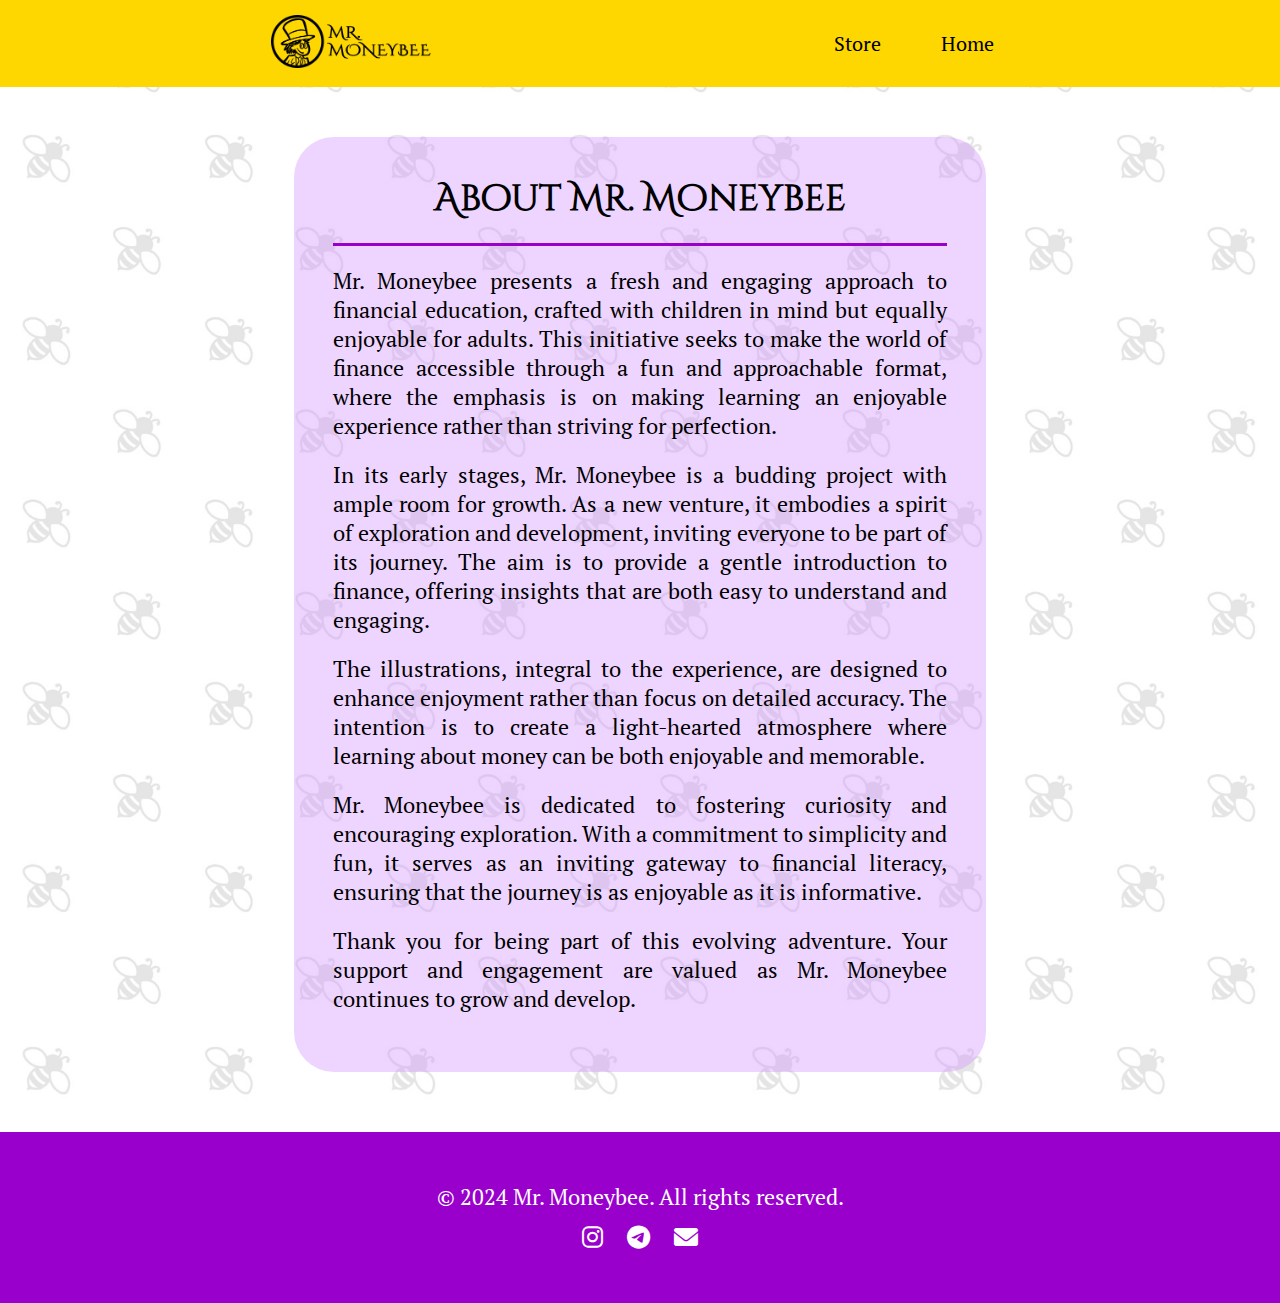
==== pages/about.html @ 0ce4b111 "Initial commit" ====
<!DOCTYPE html>
<html lang="en">
<head>
    <meta charset="UTF-8">
    <meta name="viewport" content="width=device-width, initial-scale=1.0">
    <meta name="description" content="Get to know what Mr. Moneybee is all about!">
    <meta name="keywords" content="financial education, kids money learning, illustrated books, educational games, interactive tools">
    <meta name="author" content="Mr. Moneybee">

    <link rel="icon" href="../images/logo.ico" type="image/x-icon">
    <title>About Mr. Moneybee</title>

    <link rel="stylesheet" href="../css/general-styles.css">
    <link rel="stylesheet" href="../css/general-styles-responsive.css">
    <link rel="stylesheet" href="../css/about-styles.css">
    <link rel="stylesheet" href="../css/about-styles-responsive.css">

    <link href="https://cdnjs.cloudflare.com/ajax/libs/font-awesome/6.0.0-beta3/css/all.min.css" rel="stylesheet">

    <!-- Open Graph Meta Tags for Social Media -->
    <meta property="og:title" content="About">
    <meta property="og:description" content="Get to know what Mr. Moneybee is all about!">
    <meta property="og:image" content="../images/logo2.png">
    <meta property="og:url" content="https://mrmoneybee.github.io/">

    <!-- Twitter Card Meta Tags -->
    <meta name="twitter:card" content="summary_large_image">
    <meta name="twitter:title" content="About">
    <meta name="twitter:description" content="Get to know what Mr. Moneybee is all about!">
    <meta name="twitter:image" content="../images/logo2.png">

    <script src="../js/toggle.js"></script>
</head>

<body>
    <!-- Navigation Bar -->
    <header>
        <nav id="topnav">
            <a href="about.html"><img src="../images/logo.png" alt="Logo" /></a>
            <button onclick="toggleMenu()">☰</button>
            <ul id="nav-links" class="">
                <li><a href="home.html">Home</a></li>
                <li><a href="store.html">Store</a></li>
            </ul>
        </nav>
    </header>

    <!-- Content -->
    <main>
        <section>
            <h2>About Mr. Moneybee</h2>
            <hr>
            <p>
                Mr. Moneybee presents a fresh and engaging approach to financial 
                education, crafted with children in mind but equally enjoyable for 
                adults. This initiative seeks to make the world of finance accessible 
                through a fun and approachable format, where the emphasis is on making 
                learning an enjoyable experience rather than striving for perfection.
            </p>
            <p> 
                In its early stages, Mr. Moneybee is a budding project with ample room 
                for growth. As a new venture, it embodies a spirit of exploration and 
                development, inviting everyone to be part of its journey. The aim is to 
                provide a gentle introduction to finance, offering insights that are both 
                easy to understand and engaging.
            </p>
            <p>
                The illustrations, integral to the experience, are designed to enhance 
                enjoyment rather than focus on detailed accuracy. The intention is to 
                create a light-hearted atmosphere where learning about money can be both 
                enjoyable and memorable.
            </p>
            <p>
                Mr. Moneybee is dedicated to fostering curiosity and encouraging exploration. 
                With a commitment to simplicity and fun, it serves as an inviting gateway to 
                financial literacy, ensuring that the journey is as enjoyable as it is 
                informative.
            </p>
            <p>
                Thank you for being part of this evolving adventure. Your support and 
                engagement are valued as Mr. Moneybee continues to grow and develop.
            </p>
        </section>
    </main>

    <!-- Footer -->
    <footer>
        <p>&copy; 2024 Mr. Moneybee. All rights reserved.</p>
        <div>
            <a href="https://www.instagram.com/mrmoneybee1/" target="_blank"><i class="fab fa-instagram"></i></a>
            <a href="https://t.me/mrmoneybee" target="_blank"><i class="fab fa-telegram"></i></a>
            <a href="busi62872496+mrmoneybee@gmail.com" target="_blank"><i class="fas fa-envelope"></i></a>
        </div>
    </footer>
</body>
</html>
---- css/general-styles.css ----
/* ------------------------ */
/* -------- Fonts --------- */
/* ------------------------ */

@font-face {
    font-family: 'CinzelDecorative-Regular';
    src: url('../fonts/CinzelDecorative-Regular.ttf') format('truetype');
}

@font-face {
    font-family: 'PTSerif-Regular';
    src: url('../fonts/PTSerif-Regular.ttf') format('truetype');
}

h1, h2, h3, h4, h5, h6 {
    font-family: 'CinzelDecorative-Regular';
}

/* ------------------------------------------------------ */
/* ------------------- General Styles ------------------- */
/* ------------------------------------------------------ */

* {
    margin: 0;
    padding: 0;
    box-sizing: border-box;
}

body {
    background-image: url("../images/bee-wallpaper.jpg");
    background-size: cover;
    background-position: center;
    background-repeat: no-repeat;
    font-family: 'PTSerif-Regular';
}

p {
    font-size: 22px;
}

hr {
    border: none;
    height: 3px;
    background-color: #9900cc; /* Match the color theme */
    margin-bottom: 20px;
}

/* ------------------------------------------------------- */
/* ----------------- User Bar ----------------- */
/* ------------------------------------------------------- */

#user-bar {
    background-color: #333;
    color: white;
    text-align: right;
    padding: 10px 20px;
    font-size: 14px;
}

#user-bar a {
    color: white;
    margin-left: 15px;
    text-decoration: none;
    font-weight: bold;
}

#user-bar a:hover {
    color: #ff9800;
}

/* ------------------------------------------------------ */
/* ----------------- Top Navigation Bar ----------------- */
/* ------------------------------------------------------ */

#topnav {
    background-color: gold;
    list-style-type: none;
    overflow: hidden;
    padding: 0 20%;
}

#topnav img {
    float: left;
    height: 53px;
    margin: 15px;
    transition: height 0.1s ease;
}

#topnav ul li {
    list-style-type: none;
    float: right;
    margin: 0 10px;
    padding: 30px 0;
}

#topnav ul li a {
    text-decoration: none;
    color: black;
    padding: 20px;
    font-size: 20px;
    transition: font-size 0.1s ease;
}

#topnav img:hover {
    height: 51px;
}

#topnav ul li a:hover {
    font-size: 19px;
}

#topnav button {
    display: none;
}

/* ------------------------------------------- */
/* ----------------- Section ----------------- */
/* ------------------------------------------- */

section {
    background-color: rgba(212, 151, 255, 0.4);
    padding: 3%;
    margin: 50px 23%;
    border-radius: 40px;
    margin-bottom: 60px;
}

/* ------------------------------------------ */
/* ----------------- Footer ----------------- */
/* ------------------------------------------ */

footer {
    background-color: #9900cc;
    color: white;
    text-align: center;
    padding: 50px;
    position: relative;
}

footer div {
    margin-top: 10px;
}

footer a {
    color: white;
    margin: 0 10px;
    font-size: 1.5rem;
}

footer a:hover {
    color: gold;
}
---- css/general-styles-responsive.css ----
/* ------------------------------------------------------ */
/* ----------------- Top Navigation Bar ----------------- */
/* ------------------------------------------------------ */

@media (max-width: 1024px) {
    section {
        padding: 2%;
        margin: 30px 10%;
        margin-bottom: 50px;
    }

    #topnav {
        padding: 10px 5%;
    }

    #topnav img {
        height: 53px;
        transition: height 0.1s ease;
    }

    #topnav img:hover {
        height: 50px;
    }

    /* Toggle Button */
    #topnav button {
        display: block;
        float: right;
        font-size: 32.5px;
        padding: 20px;
        background-color: gold;
        border: none;
        cursor: pointer;
        transition: font-size 0.1s ease;
    }

    #topnav button:hover {
        font-size: 30px;
    }

    #topnav ul li:hover {
        background-color: rgb(255, 229, 84);
        width: 100%;
        text-align: center;
    }

    #topnav ul {
        flex-direction: column;
        align-items: center;
        background-color: gold;
        top: 60px;
        width: 100%;
        display: none;
    }

    #topnav ul.show {
        display: flex;
    }

    #topnav ul.hide {
        display: none;
    }
}
---- css/about-styles.css ----
/* Title Styling */
section h2 {
    text-align: center;
    font-size: 36px;
    margin-bottom: 20px;
}

/* Paragraph Styling */
section p {
    text-align: justify;
    margin-bottom: 20px;
}
---- css/about-styles-responsive.css ----
@media (max-width: 1024px) {
    section {
        padding: 30px;
    }
}

@media (max-width: 500px) {
    section h2 {
        font-size: 23px;
    }

    section p {
        font-size: 18px;
    }

    section {
        padding: 25px;
    }
}
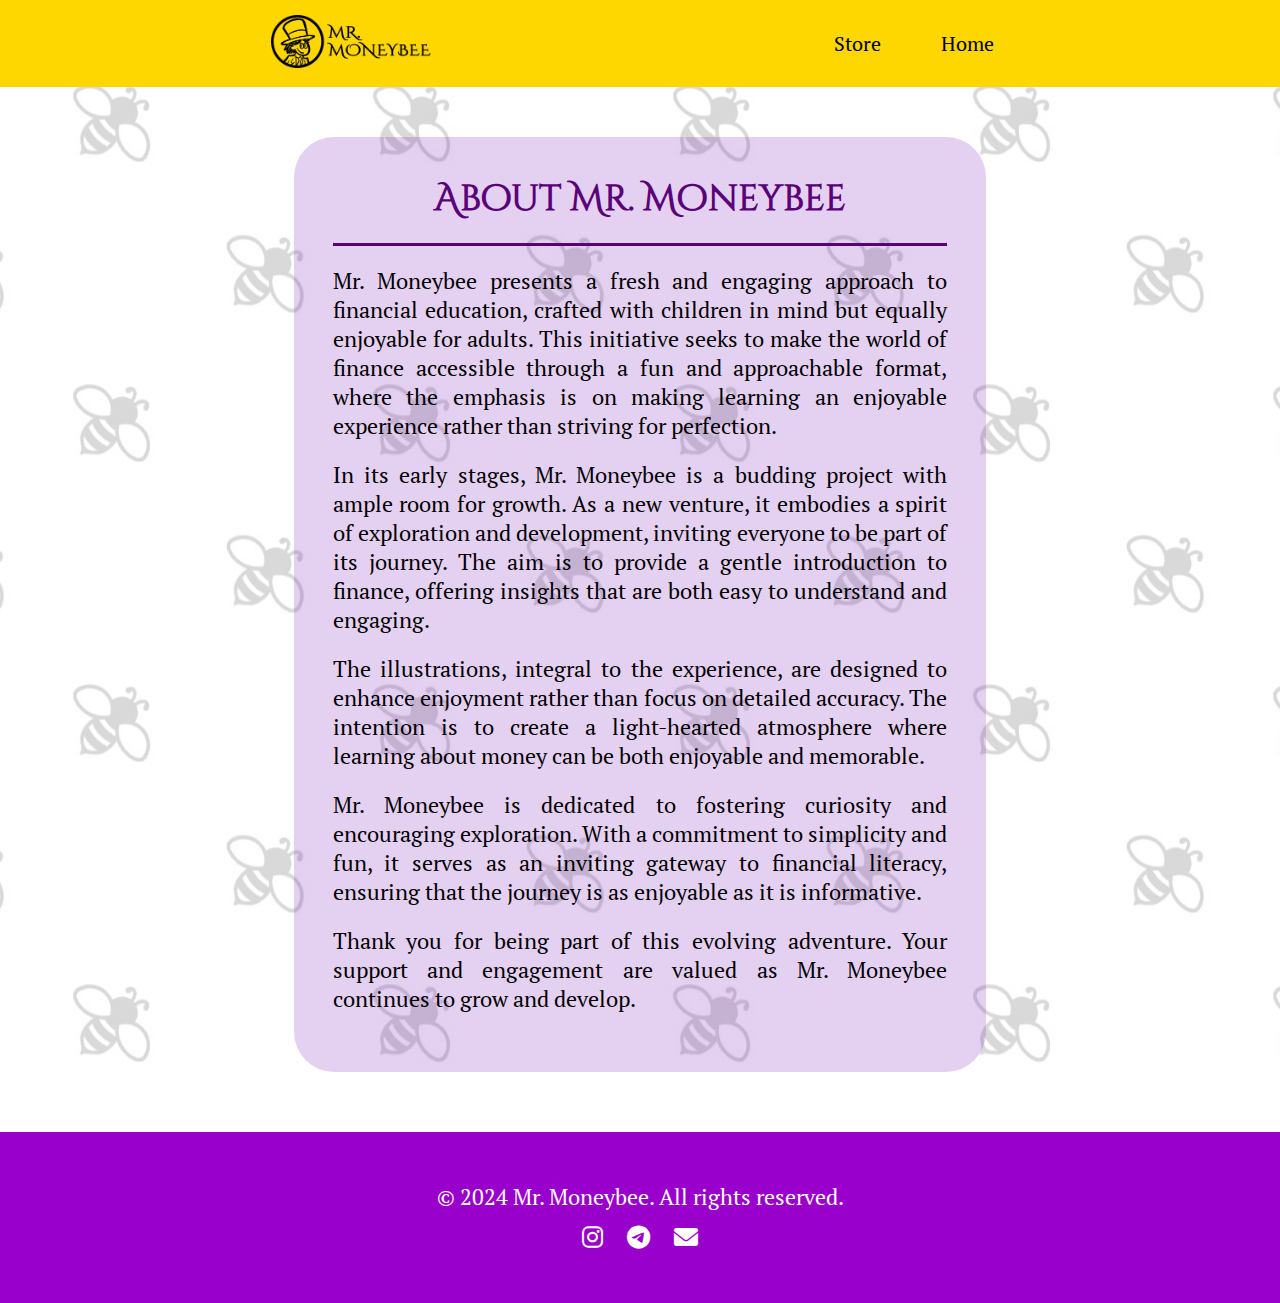
==== commit 3dfee7a9: "Modifications" ====
--- a/pages/about.html
+++ b/pages/about.html
@@ -7,7 +7,7 @@
     <meta name="keywords" content="financial education, kids money learning, illustrated books, educational games, interactive tools">
     <meta name="author" content="Mr. Moneybee">
 
-    <link rel="icon" href="../images/logo.ico" type="image/x-icon">
+    <link rel="icon" href="../images/logo2.png" type="image/x-icon">
     <title>About Mr. Moneybee</title>
 
     <link rel="stylesheet" href="../css/general-styles.css">
--- a/css/general-styles.css
+++ b/css/general-styles.css
@@ -14,6 +14,7 @@
 
 h1, h2, h3, h4, h5, h6 {
     font-family: 'CinzelDecorative-Regular';
+    color: #5b0079;
 }
 
 /* ------------------------------------------------------ */
@@ -28,9 +29,9 @@
 
 body {
     background-image: url("../images/bee-wallpaper.jpg");
-    background-size: cover;
+    background-size:auto;
     background-position: center;
-    background-repeat: no-repeat;
+    background-repeat: repeat;
     font-family: 'PTSerif-Regular';
 }
 
@@ -41,7 +42,7 @@
 hr {
     border: none;
     height: 3px;
-    background-color: #9900cc; /* Match the color theme */
+    background-color: #590077; /* Match the color theme */
     margin-bottom: 20px;
 }
 
@@ -118,7 +119,7 @@
 /* ------------------------------------------- */
 
 section {
-    background-color: rgba(212, 151, 255, 0.4);
+    background-color: rgba(108, 0, 185, 0.182);
     padding: 3%;
     margin: 50px 23%;
     border-radius: 40px;
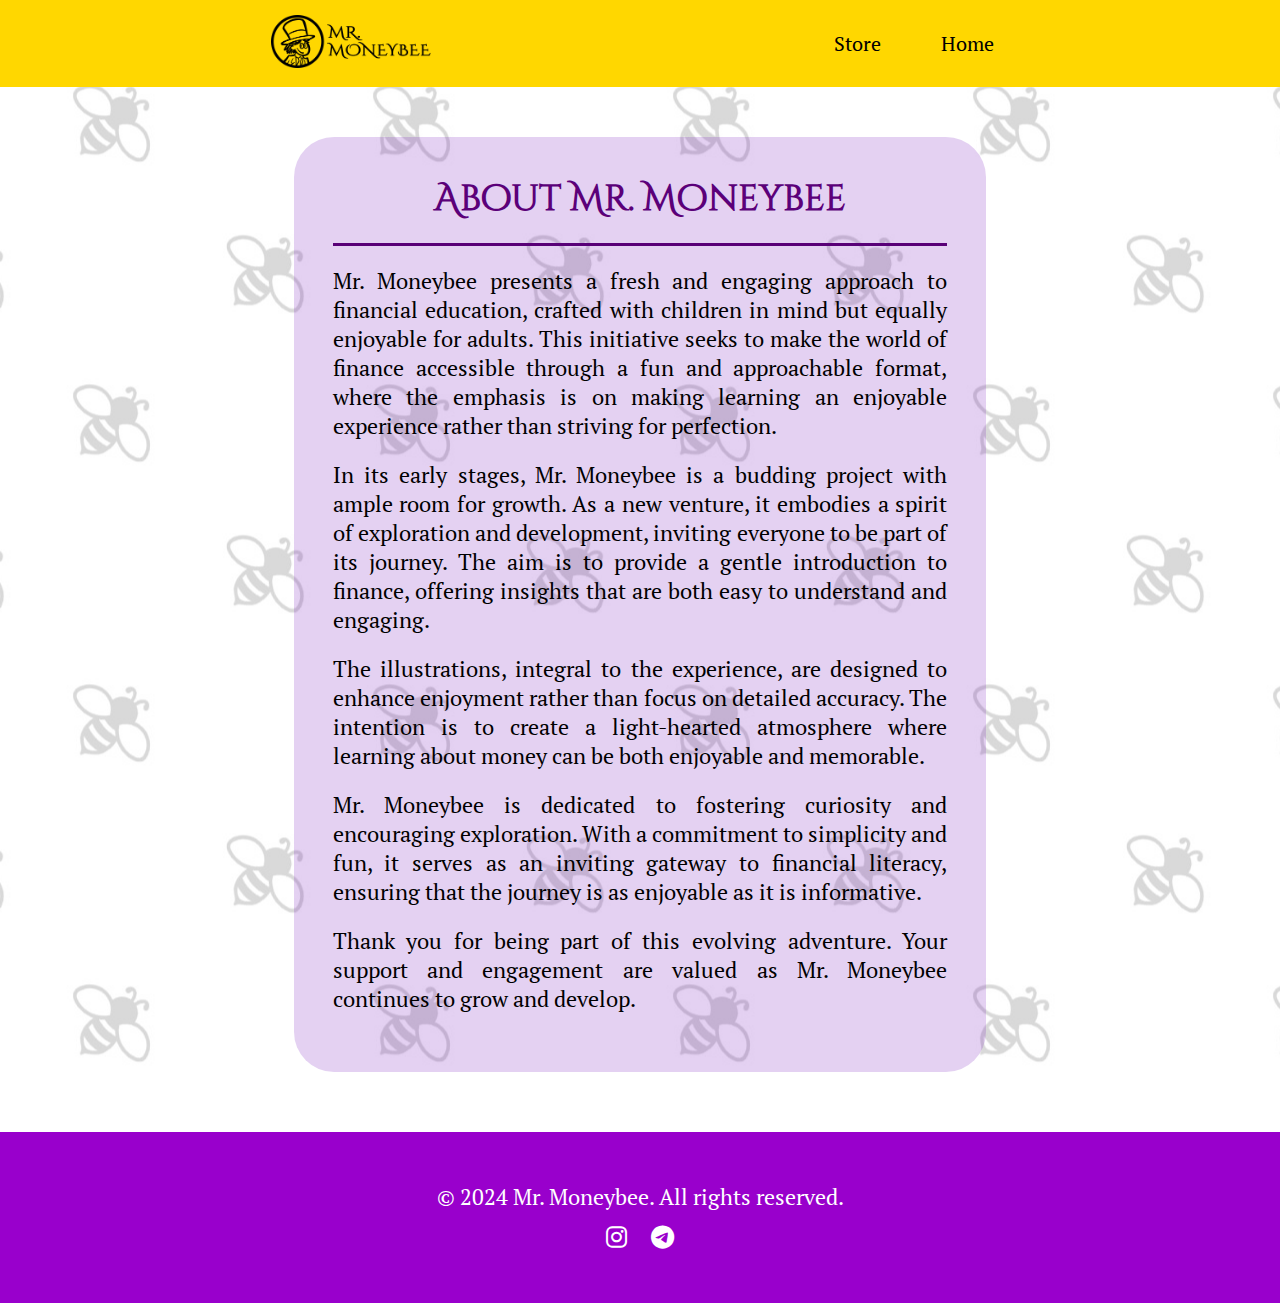
==== commit a0066529: "Modifications" ====
--- a/pages/about.html
+++ b/pages/about.html
@@ -89,7 +89,6 @@
         <div>
             <a href="https://www.instagram.com/mrmoneybee1/" target="_blank"><i class="fab fa-instagram"></i></a>
             <a href="https://t.me/mrmoneybee" target="_blank"><i class="fab fa-telegram"></i></a>
-            <a href="busi62872496+mrmoneybee@gmail.com" target="_blank"><i class="fas fa-envelope"></i></a>
         </div>
     </footer>
 </body>
